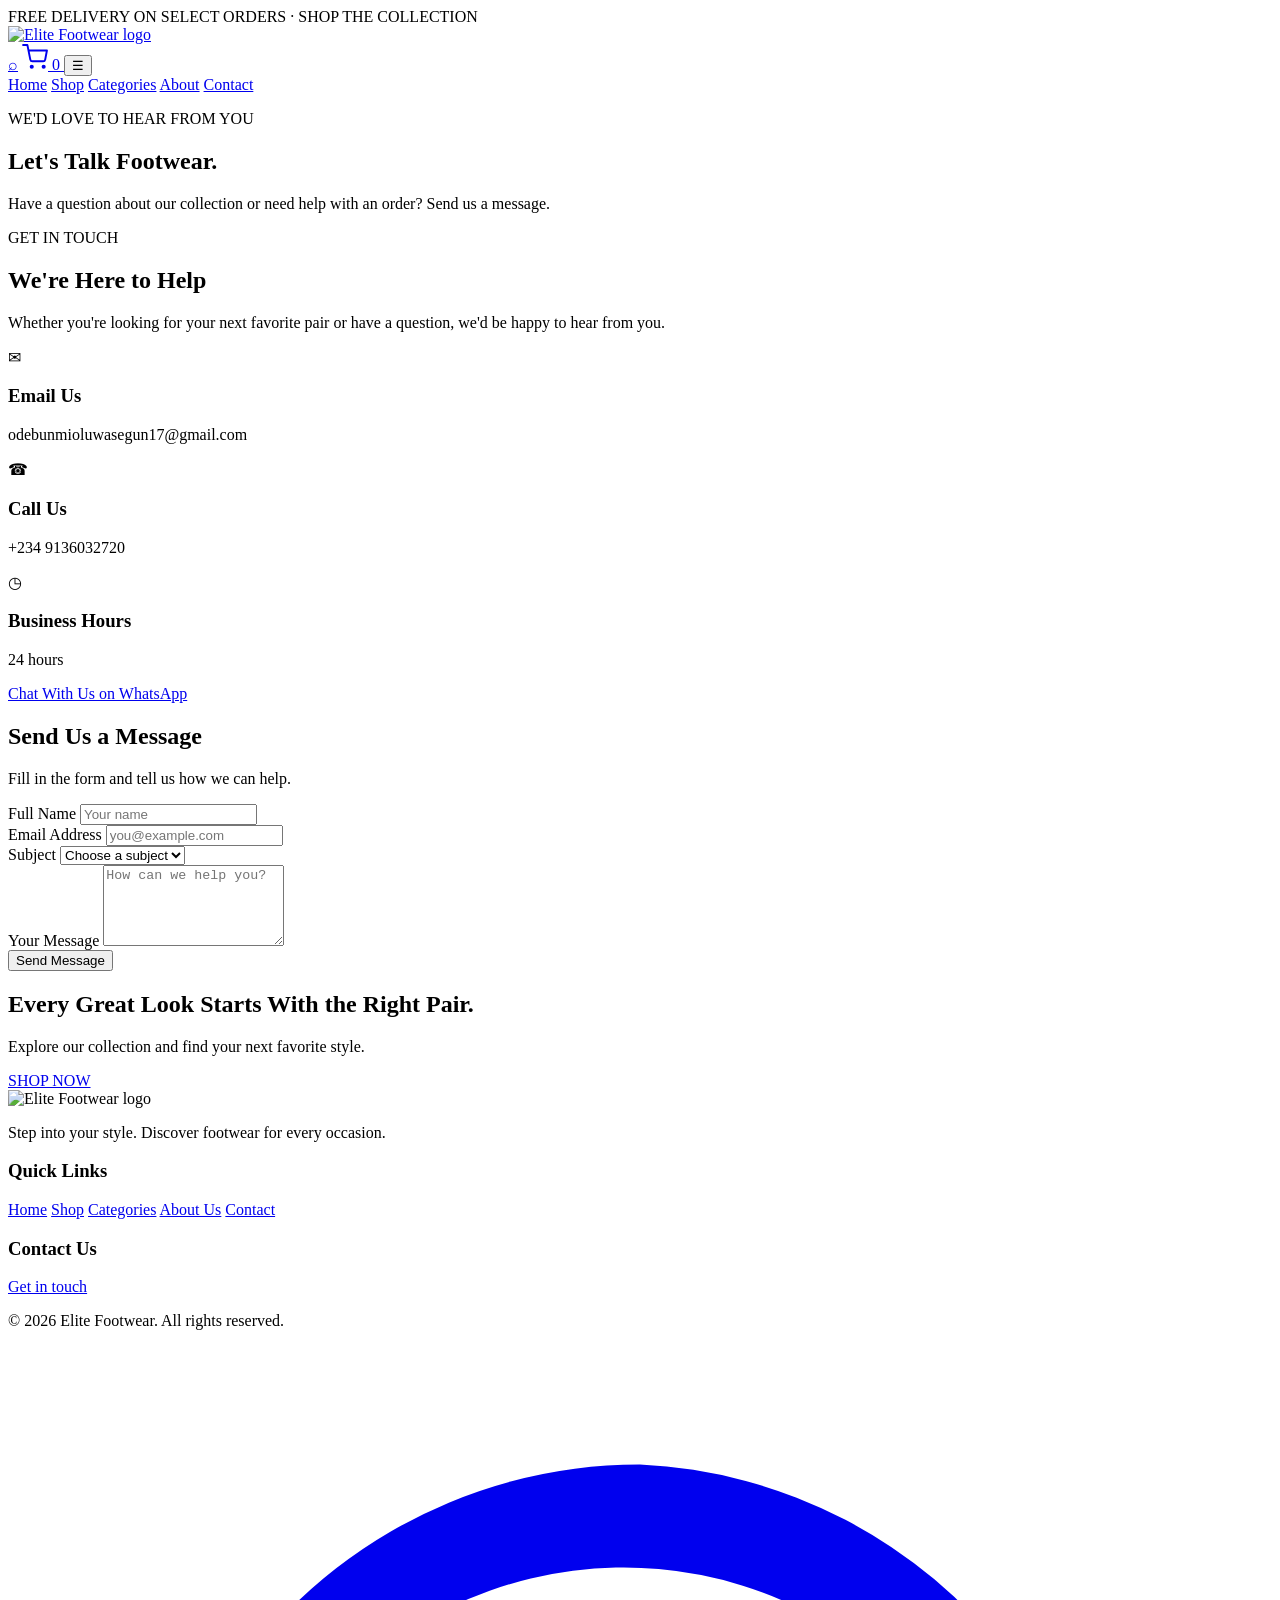
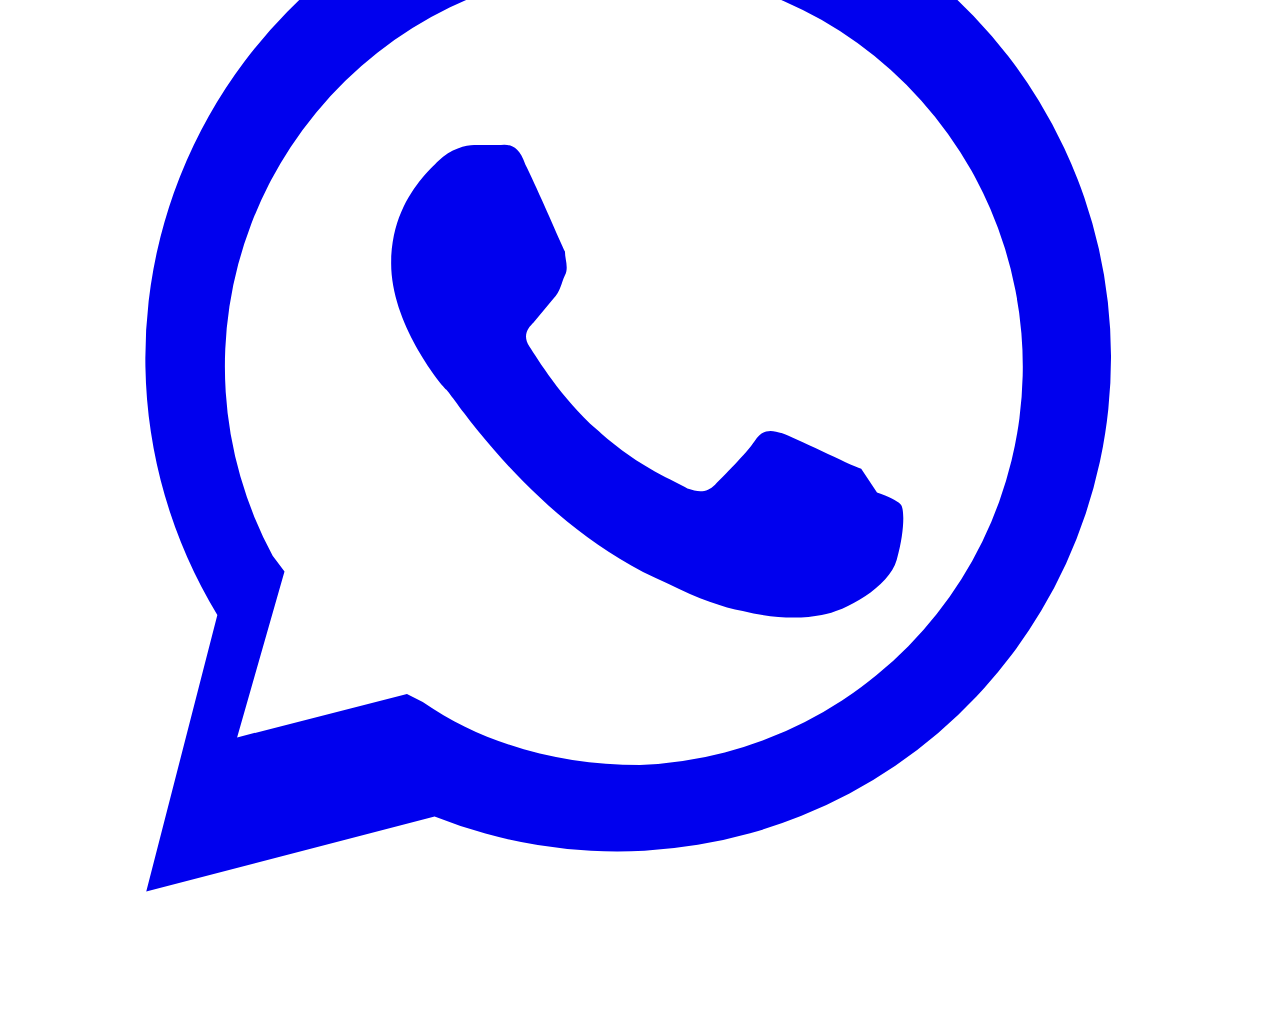
==== contact.html @ ba574fe6 "Add files via upload" ====
<!DOCTYPE html>
<html lang="en">

<head>
    <meta charset="UTF-8">
    <meta name="viewport" content="width=device-width, initial-scale=1.0">
    <title>About | Elite Footwear</title>
    <link rel="stylesheet" href="css/style8.css">
</head>

<body>

    <header class="site-header">
        <div class="top-bar">
            FREE DELIVERY ON SELECT ORDERS · SHOP THE COLLECTION
        </div>

        <div class="header-main">
            <a href="index.html" class="logo">
                <img src="images/logo.jpeg" alt="Elite Footwear logo">
            </a>

            <div class="header-icons">
                <a href="shop.html" aria-label="Search">⌕</a>

                 <a href="cart.html" class="cart-link" aria-label="Shopping cart">
                    <svg xmlns="http://www.w3.org/2000/svg" width="26" height="26" viewBox="0 0 24 24" fill="none"
                        stroke="currentColor" stroke-width="1.8" stroke-linecap="round" stroke-linejoin="round"
                        aria-hidden="true">
                        <circle cx="9" cy="21" r="1" />
                        <circle cx="20" cy="21" r="1" />
                        <path d="M1 1h4l2.68 13.39a2 2 0 0 0 2 1.61h9.72a2 2 0 0 0 2-1.61L23 6H6" />
                    </svg>
                    <span id="cart-count" class="cart-count">0</span>
                </a>

                <button class="menu-toggle" aria-label="Open menu">☰</button>
            </div>
        </div>

        <nav class="navbar">
            <a href="index.html">Home</a>
            <a href="shop.html">Shop</a>
            <a href="shop.html#categories">Categories</a>
            <a href="about.html">About</a>
            <a href="contact.html">Contact</a>
        </nav>
    </header>


    
<main class="contact-page">

    <!-- Contact Hero -->
    <section class="contact-hero">
        <p class="eyebrow">WE'D LOVE TO HEAR FROM YOU</p>
        <h1>Let's Talk Footwear.</h1>
        <p>
            Have a question about our collection or need help
            with an order? Send us a message.
        </p>
    </section>

    <!-- Contact Information and Form -->
    <section class="contact-section">

        <div class="contact-info">
            <p class="eyebrow">GET IN TOUCH</p>
            <h2>We're Here to Help</h2>
            <p>
                Whether you're looking for your next favorite pair
                or have a question, we'd be happy to hear from you.
            </p>

            <div class="contact-detail">
                <span class="contact-icon">✉</span>
                <div>
                    <h3>Email Us</h3>
                    <p>odebunmioluwasegun17@gmail.com</p>
                </div>
            </div>

            <div class="contact-detail">
                <span class="contact-icon">☎</span>
                <div>
                    <h3>Call Us</h3>
                    <p>+234 9136032720</p>
                </div>
            </div>

            <div class="contact-detail">
                <span class="contact-icon">◷</span>
                <div>
                    <h3>Business Hours</h3>
                    <p>24 hours</p>
                </div>
            </div>

            <a class="contact-whatsapp"
               href="https://wa.me/+234 913 603 2720"
               target="_blank"
               rel="noopener noreferrer">
                Chat With Us on WhatsApp
            </a>
        </div>

        <div class="contact-form-container">
            <h2>Send Us a Message</h2>
            <p>Fill in the form and tell us how we can help.</p>

            <form id="contact-form">
                <div class="form-row">
                    <div class="form-group">
                        <label for="contact-name">Full Name</label>
                        <input type="text" id="contact-name"
                               name="name" placeholder="Your name" required>
                    </div>

                    <div class="form-group">
                        <label for="contact-email">Email Address</label>
                        <input type="email" id="contact-email"
                               name="email" placeholder="you@example.com" required>
                    </div>
                </div>

                <div class="form-group">
                    <label for="contact-subject">Subject</label>
                    <select id="contact-subject" name="subject" required>
                        <option value="">Choose a subject</option>
                        <option value="Product enquiry">Product enquiry</option>
                        <option value="Order enquiry">Order enquiry</option>
                        <option value="Sizing help">Sizing help</option>
                        <option value="Other">Other</option>
                    </select>
                </div>

                <div class="form-group">
                    <label for="contact-message">Your Message</label>
                    <textarea id="contact-message" name="message"
                              rows="5" placeholder="How can we help you?"
                              required></textarea>
                </div>

                <button type="submit" class="contact-submit">
                    Send Message
                </button>

                <p id="contact-status" role="status" aria-live="polite"></p>
            </form>
        </div>

    </section>

    <!-- Closing Section -->
    <section class="contact-bottom">
        <h2>Every Great Look Starts With the Right Pair.</h2>
        <p>Explore our collection and find your next favorite style.</p>
        <a href="shop.html" class="contact-shop-btn">SHOP NOW</a>
    </section>

</main>


    <footer class="site-footer">
        <div class="footer-content">
            <div class="footer-brand">
                <img src="images/logo.jpeg" alt="Elite Footwear logo">
                <p>Step into your style. Discover footwear
                    for every occasion.</p>
            </div>

            <div class="footer-links">
                <h3>Quick Links</h3>
                <a href="index.html">Home</a>
                <a href="shop.html">Shop</a>
                <a href="shop.html#category-filter">Categories</a>
                <a href="about.html">About Us</a>
                <a href="contact.html">Contact</a>
            </div>

            <div class="footer-contact">
                <h3>Contact Us</h3>
                <!-- Add the client's confirmed contact details here -->
                <a href="contact.html">Get in touch</a>
            </div>
        </div>

        <div class="footer-bottom">
            <p>&copy; 2026 Elite Footwear. All rights reserved.</p>
        </div>
    </footer>

    <script src="script.js"></script>

    <!-- Floating WhatsApp Button -->
<a
    href="https://wa.me/+2349136032720?text=Hello%20Elite%20Footwear%2C%20I%20have%20an%20enquiry."
    class="whatsapp-float"
    target="_blank"
    rel="noopener noreferrer"
    aria-label="Chat with Elite Footwear on WhatsApp"
>
    <svg viewBox="0 0 32 32" aria-hidden="true">
        <path fill="currentColor" d="M16 3a12.5 12.5 0 0 0-10.7 19L3.5 29l7.3-1.9A12.5 12.5 0 1 0 16 3zm0 22.8c-2 0-3.9-.5-5.5-1.6l-.4-.2-4.3 1.1 1.2-4.2-.3-.4A10.1 10.1 0 1 1 16 25.8zm5.6-7.5c-.3-.1-1.7-.8-2-.9-.3-.1-.5-.1-.7.2-.2.3-.8.9-1 1.1-.2.2-.4.2-.7.1-.3-.2-1.2-.5-2.3-1.5-.9-.8-1.5-1.8-1.7-2.1-.2-.3 0-.5.1-.6l.5-.6c.2-.2.2-.4.3-.6.1-.2 0-.4 0-.6-.1-.2-.7-1.6-1-2.2-.2-.6-.5-.5-.7-.5h-.6c-.2 0-.6.1-.9.4-.3.3-1.2 1.1-1.2 2.6s1.2 3 1.4 3.2c.2.2 2.3 3.5 5.6 4.9.8.4 1.4.6 1.9.7.8.2 1.5.2 2 .1.6-.1 1.7-.7 1.9-1.4.2-.7.2-1.3.1-1.4-.1-.1-.3-.2-.6-.3z"/>
    </svg>
</a>
</body>
</html>
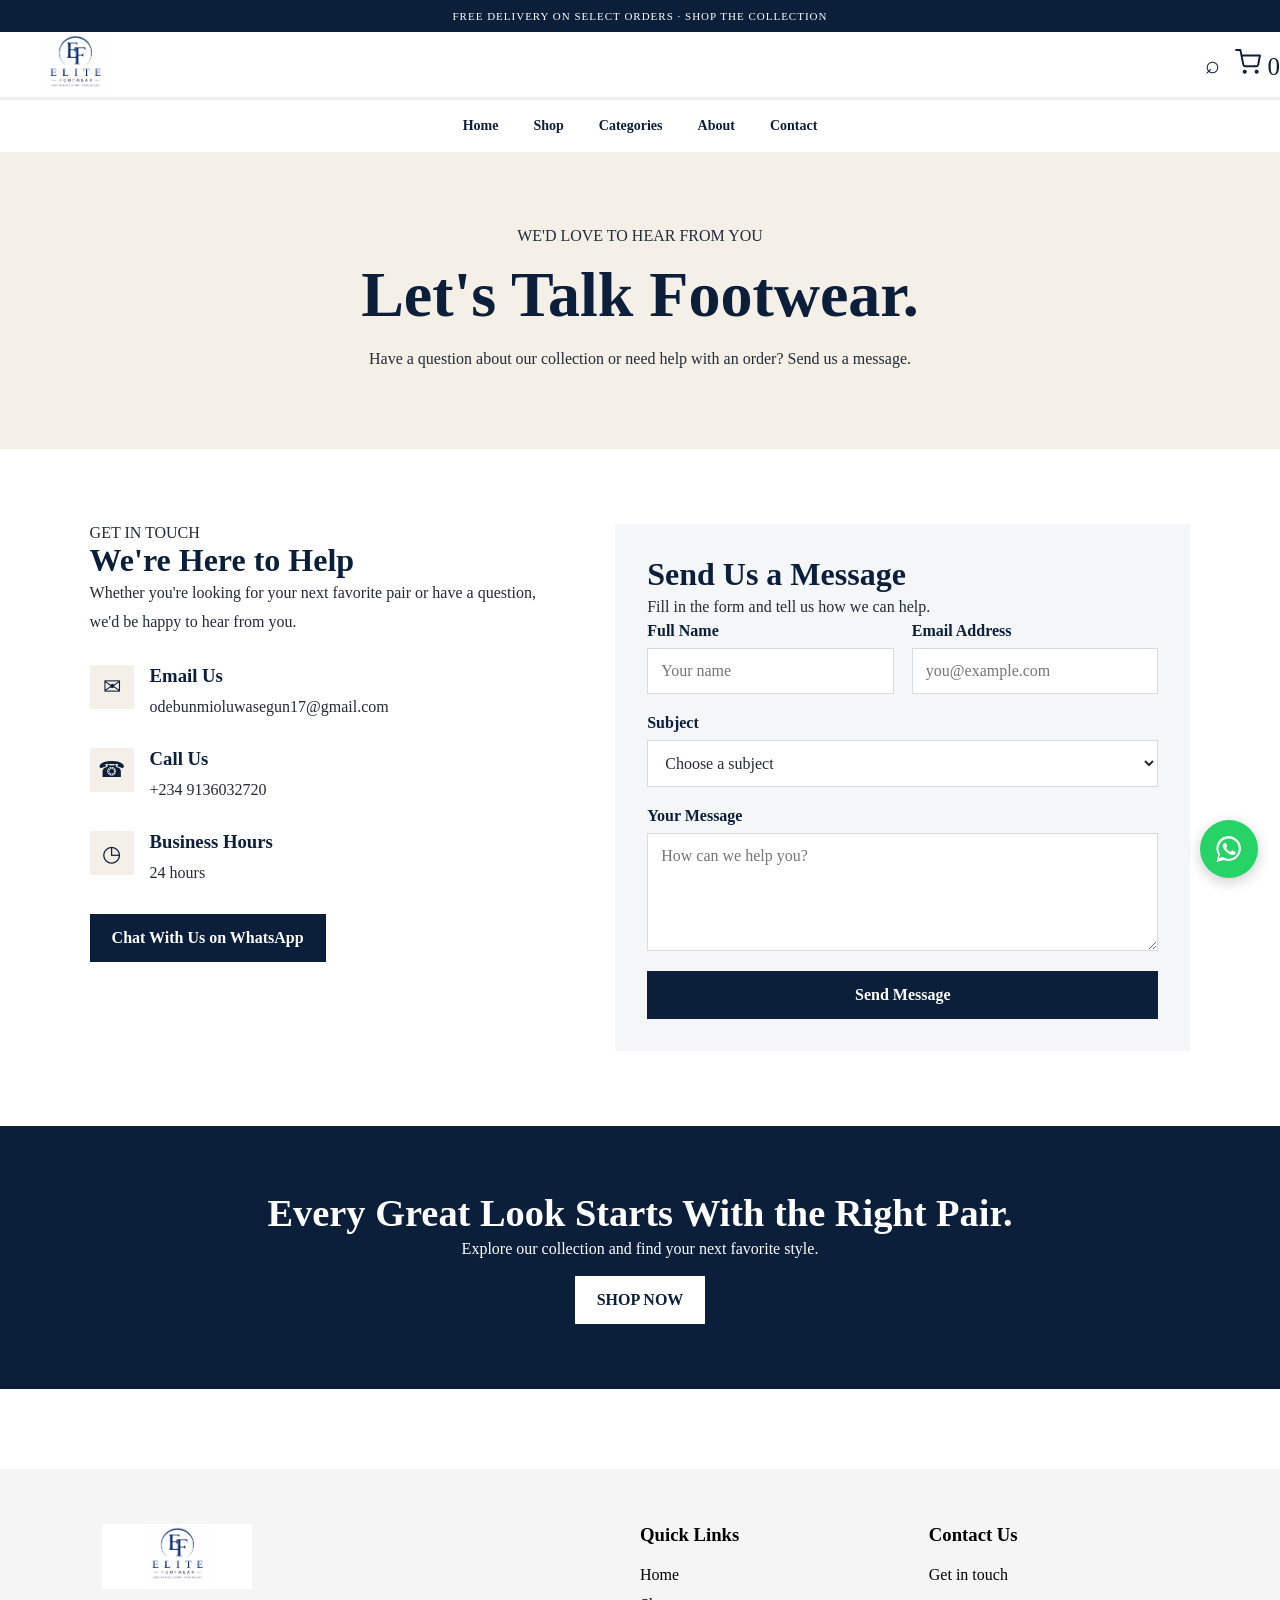
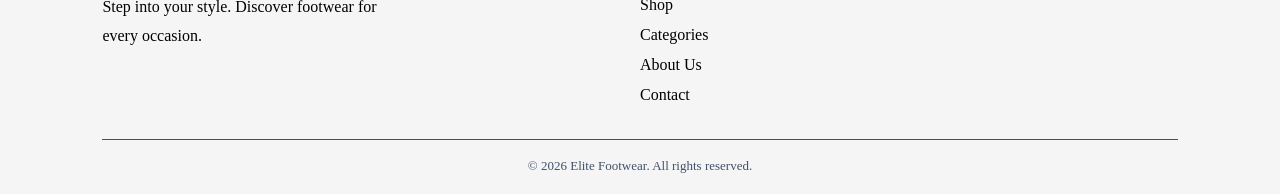
==== commit b9105656: "Update contact.html" ====
--- a/contact.html
+++ b/contact.html
@@ -4,7 +4,7 @@
 <head>
     <meta charset="UTF-8">
     <meta name="viewport" content="width=device-width, initial-scale=1.0">
-    <title>About | Elite Footwear</title>
+    <title>Contact | Elite Footwear</title>
     <link rel="stylesheet" href="css/style8.css">
 </head>
 
@@ -205,4 +205,4 @@
     </svg>
 </a>
 </body>
-</html>+</html>
--- a/css/style8.css
+++ b/css/style8.css
@@ -0,0 +1,432 @@
+/* universal selector */
+* {
+    margin: 0;
+    padding: 0;
+    box-sizing: border-box;
+}
+
+:root {
+    --navy: #0B1F3A;
+    --white: #FFFFFF;
+    --light-grey: #F4F6F8;
+    --text: #222B38;
+}
+
+body {
+    padding: auto;
+}
+
+html {
+    scroll-behavior: smooth;
+}
+/* the heading */
+.site-header {
+    position: sticky;
+    top: 0;
+    z-index: 1000;
+    background: #ffffff;
+    color: #0B1F3A;
+}
+
+.top-bar {
+    background: #0B1F3A;
+    color: #fff;
+    text-align: center;
+    padding: 10px;
+    font-size: 11px;
+    letter-spacing: 1px;
+}
+
+.header-main {
+    /* min-height: 20px;
+    padding: 15px; */
+    display: flex;
+    align-items: center;
+    justify-content: space-between;
+    border-bottom: 3px solid #eee;
+}
+
+.logo img {
+    display: block;
+    width: 150px;
+    max-height: 65px;
+    object-fit: contain;
+}
+
+.header-icons {
+    display: flex;
+    align-items: center;
+    gap: 15px;
+}
+
+.header-icons a,
+.menu-toggle {
+    color: #0B1F3A;
+    font-size: 25px;
+    text-decoration: none;
+    background: none;
+    border: none;
+    cursor: pointer;
+}
+
+.navbar {
+    display: flex;
+    justify-content: center;
+    align-items: center;
+    gap: 35px;
+    padding: 18px 10px;
+}
+
+.navbar a {
+    color: #0B1F3A;
+    text-decoration: none;
+    font-size: 14px;
+    font-weight: 600;
+}
+
+.navbar a:hover {
+    color: #64748B;
+}
+
+.menu-toggle {
+    display: none;
+}
+
+@media (max-width: 768px) {
+    .header-main {
+        padding: 15px 5%;
+    }
+
+    .logo img {
+        width: 120px;
+    }
+
+    .navbar {
+        gap: 16px;
+        flex-wrap: wrap;
+    }
+
+    .navbar a {
+        font-size: 12px;
+    }
+}
+
+
+
+/* CONTACT PAGE */
+.contact-page {
+    color: #222B38;
+}
+
+.contact-hero {
+    text-align: center;
+    padding: 75px 7%;
+    background: #F4F0E8;
+}
+
+.contact-hero h1 {
+    color: #0B1F3A;
+    font-size: clamp(2.5rem, 5vw, 4rem);
+    line-height: 1.1;
+    margin: 15px 0;
+}
+
+.contact-hero > p:last-child {
+    max-width: 600px;
+    margin: 0 auto;
+    line-height: 1.8;
+}
+
+.contact-section {
+    display: grid;
+    grid-template-columns: 0.9fr 1.1fr;
+    gap: 55px;
+    padding: 75px 7%;
+}
+
+.contact-info h2,
+.contact-form-container h2 {
+    color: #0B1F3A;
+    font-size: 2rem;
+}
+
+.contact-info > p:not(.eyebrow),
+.contact-form-container > p {
+    line-height: 1.8;
+}
+
+.contact-detail {
+    display: flex;
+    align-items: flex-start;
+    gap: 16px;
+    margin: 28px 0;
+}
+
+.contact-icon {
+    display: flex;
+    align-items: center;
+    justify-content: center;
+    flex-shrink: 0;
+    width: 44px;
+    height: 44px;
+    background: #F4F0E8;
+    color: #0B1F3A;
+    font-size: 1.4rem;
+}
+
+.contact-detail h3 {
+    margin: 0 0 6px;
+    color: #0B1F3A;
+}
+
+.contact-detail p {
+    margin: 0;
+    line-height: 1.7;
+    overflow-wrap: anywhere;
+}
+
+.contact-whatsapp,
+.contact-submit,
+.contact-shop-btn {
+    display: inline-block;
+    padding: 15px 22px;
+    background: #0B1F3A;
+    color: #FFFFFF;
+    border: none;
+    text-decoration: none;
+    font: inherit;
+    font-weight: 600;
+    cursor: pointer;
+}
+
+.contact-whatsapp:hover,
+.contact-submit:hover,
+.contact-shop-btn:hover {
+    background: #142D4E;
+}
+
+.contact-form-container {
+    padding: 32px;
+    background: #F4F6F8;
+}
+
+.form-row {
+    display: grid;
+    grid-template-columns: 1fr 1fr;
+    gap: 18px;
+}
+
+.form-group {
+    display: flex;
+    flex-direction: column;
+    gap: 8px;
+    margin-bottom: 20px;
+}
+
+.form-group label {
+    color: #0B1F3A;
+    font-weight: 600;
+}
+
+.form-group input,
+.form-group select,
+.form-group textarea {
+    width: 100%;
+    min-width: 0;
+    box-sizing: border-box;
+    padding: 13px;
+    border: 1px solid #D5DBE2;
+    background: #FFFFFF;
+    color: #222B38;
+    font: inherit;
+    border-radius: 0;
+}
+
+.form-group input:focus,
+.form-group select:focus,
+.form-group textarea:focus {
+    outline: 2px solid #0B1F3A;
+    outline-offset: 2px;
+}
+
+.form-group textarea {
+    resize: vertical;
+}
+
+.contact-submit {
+    width: 100%;
+}
+
+#contact-status {
+    line-height: 1.6;
+}
+
+.contact-bottom {
+    text-align: center;
+    padding: 65px 7%;
+    background: #0B1F3A;
+    color: #FFFFFF;
+    margin-bottom: 80px;
+}
+
+.contact-bottom h2 {
+    font-size: clamp(1.8rem, 3vw, 2.6rem);
+}
+
+.contact-bottom p {
+    line-height: 1.8;
+}
+
+.contact-shop-btn {
+    background: #FFFFFF;
+    color: #0B1F3A;
+    margin-top: 12px;
+}
+
+.contact-shop-btn:hover {
+    background: #F4F0E8;
+    color: #0B1F3A;
+}
+
+@media (max-width: 768px) {
+    .contact-hero {
+        padding: 50px 6%;
+    }
+
+    .contact-section {
+        grid-template-columns: 1fr;
+        gap: 35px;
+        padding: 50px 6%;
+    }
+
+    .contact-form-container {
+        padding: 24px 18px;
+    }
+
+    .form-row {
+        grid-template-columns: 1fr;
+        gap: 0;
+    }
+
+    .contact-bottom {
+        padding: 50px 6%;
+    }
+}
+
+
+
+/* footer */
+
+.site-footer {
+    background: whitesmoke;
+    color: black;
+    padding: 55px 8% 20px;
+}
+
+.footer-content {
+    display: grid;
+    grid-template-columns: 2fr 1fr 1fr;
+    gap: 40px;
+    padding-bottom: 35px;
+}
+
+.footer-brand img {
+    width: 150px;
+    max-height: 65px;
+    object-fit: contain;
+    background: #fff;
+}
+
+.footer-brand p {
+    color: black;
+    max-width: 300px;
+    line-height: 1.8;
+}
+
+.footer-links,
+.footer-contact {
+    display: flex;
+    flex-direction: column;
+    gap: 12px;
+}
+
+.footer-links h3,
+.footer-contact h3 {
+    margin: 0 0 8px;
+}
+
+.footer-links a,
+.footer-contact a {
+    color: black;
+    text-decoration: none;
+}
+
+.footer-links a:hover,
+.footer-contact a:hover {
+    color: #40516A;
+    text-decoration: underline;
+}
+
+.footer-bottom {
+    border-top: 1px solid #40516A;
+    padding-top: 18px;
+    text-align: center;
+    color: #40516A;
+    font-size: 13px;
+}
+
+@media (max-width: 700px) {
+    .footer-content {
+        grid-template-columns: 1fr;
+        gap: 30px;
+    }
+}
+
+
+/* FLOATING WHATSAPP BUTTON */
+.whatsapp-float {
+    position: fixed;
+    right: 22px;
+    bottom: 22px;
+    z-index: 9999;
+    width: 58px;
+    height: 58px;
+    display: flex;
+    align-items: center;
+    justify-content: center;
+    background: #25D366;
+    color: #FFFFFF;
+    border-radius: 50%;
+    box-shadow: 0 4px 14px rgba(0, 0, 0, 0.2);
+    text-decoration: none;
+    transition: transform 0.2s ease;
+}
+
+.whatsapp-float svg {
+    width: 32px;
+    height: 32px;
+}
+
+.whatsapp-float:hover {
+    transform: scale(1.08);
+}
+
+.whatsapp-float:focus-visible {
+    outline: 3px solid #0B1F3A;
+    outline-offset: 4px;
+}
+
+@media (max-width: 600px) {
+    .whatsapp-float {
+        right: 16px;
+        bottom: 16px;
+        width: 54px;
+        height: 54px;
+    }
+}
+
+
+/* html,
+body {
+    overflow-x: hidden;
+} */
